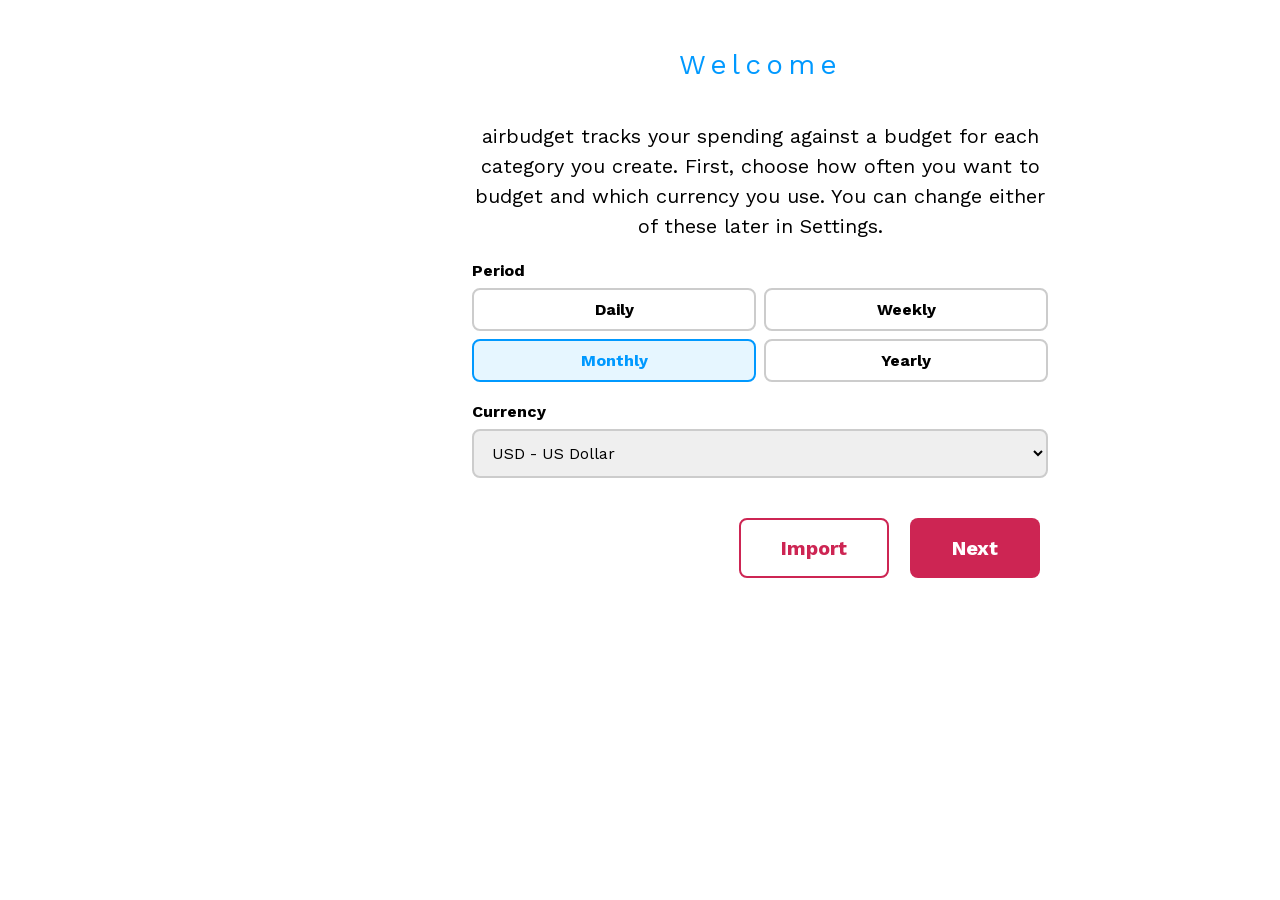
==== index.html @ 597474d7 "category auto-create stuff" ====
<!DOCTYPE html>
<html>

<head>
    <meta charset="UTF-8" />
    <title>airbudget</title>
    <link rel="icon" type="image/png" href="images/favicon.png" />
    <link rel="apple-touch-icon" href="images/icon-192.png" />
    <link rel="manifest" href="manifest.json" />
    <meta name="theme-color" content="#0099ff" />
    <meta name="mobile-web-app-capable" content="yes" />
    <meta name="apple-mobile-web-app-capable" content="yes" />
    <meta name="apple-mobile-web-app-status-bar-style" content="default" />
    <meta name="apple-mobile-web-app-title" content="airbudget" />
    <link href="css/theme.css" rel="stylesheet" />
    <link href="css/settings.css" rel="stylesheet" />
    <link href="css/categories.css" rel="stylesheet" />
    <link href="css/goals.css" rel="stylesheet" />
    <link href="css/main-view.css" rel="stylesheet" />
    <link href="css/transaction.css" rel="stylesheet" />
    <link href="css/detail.css" rel="stylesheet" />
    <link href="css/report.css" rel="stylesheet" />
    <link href="fontawesome/css/fontawesome.min.css" rel="stylesheet" />
    <link href="fontawesome/css/solid.min.css" rel="stylesheet" />
    <meta name="viewport" content="width=device-width, initial-scale=1.0, maximum-scale=1.0" />
</head>

<body>
    <div id="bottom-nav" class="bottom-nav">
        <div class="bottom-nav-logo">airbudget</div>
        <div class="bottom-nav-row">
            <button id="open-home-button" class="btn btn-text" type="button" title="Home">
                <i class="fa-solid fa-house"></i>
                <span class="bottom-nav-label">Home</span>
            </button>
            <button id="open-transaction-button" class="btn btn-text" type="button" title="Transaction">
                <i class="fa-solid fa-plus"></i>
                <span class="bottom-nav-label">Transaction</span>
            </button>
            <button id="open-detail-button" class="btn btn-text" type="button" title="History">
                <i class="fa-solid fa-receipt"></i>
                <span class="bottom-nav-label">History</span>
            </button>
            <button id="open-goals-button" class="btn btn-text" type="button" title="Goals">
                <i class="fa-solid fa-star"></i>
                <span class="bottom-nav-label">Goals</span>
            </button>
            <button id="open-categories-button" class="btn btn-text" type="button" title="Categories">
                <i class="fa-solid fa-tags"></i>
                <span class="bottom-nav-label">Categories</span>
            </button>
            <button id="open-settings-button" class="btn btn-text" type="button" title="Settings">
                <i class="fa-solid fa-gear"></i>
                <span class="bottom-nav-label">Settings</span>
            </button>
        </div>
    </div>

    <div class="app">
        <div id="onboarding-screen" class="screen">
            <div class="screen-header">
                <h1 class="onboarding-heading">Welcome</h1>
            </div>
            <p class="screen-description">
                airbudget tracks your spending against a budget for each category you
                create. First, choose how often you want to budget and which currency
                you use. You can change either of these later in Settings.
            </p>
            <div class="field">
                <div class="field-label">Period</div>
                <div id="onboarding-period-options" class="settings-period-options"></div>
            </div>
            <div class="field">
                <label class="field-label" for="onboarding-currency-select">Currency</label>
                <select id="onboarding-currency-select" class="modal-input"></select>
            </div>
            <p id="onboarding-error" class="modal-error"></p>
            <div class="screen-actions">
                <button id="onboarding-import-button" class="btn btn-secondary-pink" type="button">Import</button>
                <button id="onboarding-continue-button" class="btn btn-primary" type="button">Next</button>
            </div>
        </div>

        <div id="categories-screen" class="screen">
            <div class="screen-header">
                <button id="categories-back-button" class="btn btn-text back-button" type="button">
                    <i class="fa-solid fa-angle-left"></i>Back
                </button>
                <div id="categories-title" class="screen-title">Categories</div>
            </div>
            <p id="categories-description" class="screen-description">
                Use the plus icon to create categories yourself, or
                "Auto-create" to get started quickly.
            </p>
            <p class="screen-description">
                Setting up budgets and expected incomes is optional, but it
                will allow you to set and track your savings goals. For
                best results, track every penny that comes into or out of
                your account.
            </p>
            <div id="category-rows" class="category-rows"></div>
            <div class="categories-add-row">
                <button id="add-category-button" class="btn categories-full-button" type="button" title="New Category" aria-label="New Category">
                    <i class="fa-solid fa-plus"></i>
                    <span>New Category</span>
                </button>
            </div>
            <button id="categories-auto-create-button" class="btn categories-full-button" type="button"><i class="fa-solid fa-wand-magic-sparkles"></i> Auto-create</button>
            <p id="categories-error" class="modal-error"></p>
            <div class="screen-actions">
                <button id="categories-cancel-button" class="btn btn-secondary-pink" type="button">Cancel</button>
                <button id="categories-onboarding-back-button" class="btn btn-secondary-pink" type="button">Back</button>
                <button id="categories-done-button" class="btn btn-primary" type="button">Apply</button>
            </div>
        </div>

        <div id="goals-screen" class="screen">
            <div class="screen-header">
                <button id="goals-back-button" class="btn btn-text back-button" type="button">
                    <i class="fa-solid fa-angle-left"></i>Back
                </button>
                <div id="goals-title" class="screen-title">Goals</div>
            </div>
            <p class="screen-description">
                Enter the amount you would like to save up, and we can tell
                you how long it will take if you follow your budgets.
            </p>
            <div class="field">
                <label class="field-label" for="goals-amount-input">Goal (<span id="goals-currency-label"></span>)</label>
                <input type="number" step="0.01" min="0" inputmode="decimal" id="goals-amount-input" class="modal-input" placeholder="0.00" />
            </div>
            <div id="goals-last-set" class="goals-last-set"></div>
            <div id="goals-results">
                <div class="goals-result">
                    <p>If you follow your budgets, this will take:</p>
                    <p id="goals-duration-output" class="goals-output"></p>
                </div>
                <div class="goals-result">
                    <p id="goals-date-label">You'll reach your goal on:</p>
                    <p id="goals-date-output" class="goals-output"></p>
                </div>
            </div>
            <p id="goals-no-savings-message" class="goals-result">Oops, your current budgets don't leave any expected savings. Check if your categories are set up correctly, or try to either generate more income or cut back in some categories.</p>
            <p id="goals-error" class="modal-error"></p>
            <div class="screen-actions">
                <button id="goals-cancel-button" class="btn btn-secondary-pink" type="button">Cancel</button>
                <button id="goals-onboarding-back-button" class="btn btn-secondary-pink" type="button">Back</button>
                <button id="goals-done-button" class="btn btn-primary" type="button">Apply</button>
            </div>
        </div>

        <div id="main-view-screen" class="screen">
            <div id="report-banner" class="banner">
                <span id="report-banner-text" class="banner-text">A new report is ready.</span>
                <button id="report-banner-see-button" class="banner-action" type="button">See report</button>
                <button id="report-banner-dismiss-button" class="btn-text banner-dismiss" type="button" aria-label="Dismiss report banner">
                    <i class="fa-solid fa-xmark"></i>
                </button>
            </div>
            <h1>airbudget</h1>
            <div class="period-bar">
                <button id="period-prev-button" class="btn btn-text" type="button" title="Previous period">
                    <i class="fa-solid fa-angle-left"></i>
                </button>
                <div id="period-label" class="period-label"></div>
                <button id="period-next-button" class="btn btn-text" type="button" title="Next period">
                    <i class="fa-solid fa-angle-right"></i>
                </button>
            </div>
            <div id="period-current-row" class="period-current-row">
                <button id="period-current-button" class="btn btn-text period-current-button" type="button">
                    Back to current
                </button>
                <button id="open-report-button" class="btn btn-primary report-button" type="button">See report</button>
            </div>
            <div class="total-progress">
                <span class="total-progress-label">Balance:</span>
                <span id="total-progress-amount" class="total-progress-amount"></span>
            </div>
            <div id="category-grid" class="category-grid"></div>
        </div>

        <div id="settings-screen" class="screen">
            <div class="screen-header">
                <button id="settings-back-button" class="btn btn-text back-button" type="button">
                    <i class="fa-solid fa-angle-left"></i>Back
                </button>
                <div class="screen-title">Settings</div>
            </div>
            <div class="field">
                <div class="field-label">Period</div>
                <div id="settings-period-options" class="settings-period-options"></div>
            </div>
            <div class="field">
                <label class="field-label" for="settings-currency-select">Currency</label>
                <select id="settings-currency-select" class="modal-input"></select>
            </div>
            <p id="settings-error" class="modal-error"></p>
            <div class="screen-actions">
                <button id="settings-cancel-button" class="btn btn-secondary-pink" type="button">Cancel</button>
                <button id="settings-apply-button" class="btn btn-primary" type="button">Apply</button>
            </div>
            <div class="settings-danger-zone">
                <div class="settings-data-actions">
                    <button id="export-data-button" class="btn btn-secondary" type="button">Export</button>
                    <button id="import-data-button" class="btn btn-secondary" type="button">Import</button>
                    <input type="file" id="import-file-input" accept="application/json" />
                </div>
                <button id="delete-data-button" class="btn btn-danger" type="button">
                    <i class="fa-solid fa-triangle-exclamation"></i> Delete all my data
                </button>
            </div>
        </div>

        <div id="detail-screen" class="screen">
            <div class="screen-header">
                <button id="detail-back-button" class="btn btn-text back-button" type="button">
                    <i class="fa-solid fa-angle-left"></i>Back
                </button>
                <div class="screen-title-block">
                    <div class="screen-title">History</div>
                    <div id="detail-period-label" class="screen-title screen-subtitle"></div>
                </div>
            </div>
            <div class="toggle-row">
                <span class="toggle-row-label">Group by:</span>
                <div class="segmented-toggle segmented-toggle-2">
                    <button type="button" class="detail-mode-option segmented-toggle-option" data-mode="day">Day</button>
                    <button type="button" class="detail-mode-option segmented-toggle-option" data-mode="category">Category</button>
                    <div class="segmented-toggle-thumb"></div>
                </div>
            </div>
            <div id="detail-list" class="collapsible-group-list"></div>
        </div>

        <div id="transaction-screen" class="screen">
            <div class="screen-header">
                <button id="transaction-back-button" class="btn btn-text back-button" type="button">
                    <i class="fa-solid fa-angle-left"></i>Back
                </button>
                <div class="screen-title-block">
                    <div class="screen-title">Transaction</div>
                    <div id="transaction-period-label" class="screen-title screen-subtitle"></div>
                </div>
            </div>
            <div class="field transaction-date-field">
                <button type="button" id="transaction-date-display" class="transaction-date-display">
                    <span id="transaction-date-text"></span>
                    <i class="fa-solid fa-pen"></i>
                </button>
                <input type="date" id="transaction-datetime-input" class="transaction-date-input" tabindex="-1" />
            </div>
            <div class="field">
                <select id="transaction-category-select" class="modal-input"></select>
            </div>
            <div class="field">
                <div class="transaction-amount-row">
                    <span id="transaction-amount-sign" class="transaction-amount-sign"></span>
                    <span id="transaction-amount-display" class="transaction-amount-display"></span>
                    <button type="button" id="transaction-amount-paste-button" class="transaction-amount-paste" aria-label="Paste amount">
                        <i class="fa-solid fa-paste"></i>
                    </button>
                </div>
            </div>
            <div id="transaction-numpad" class="transaction-numpad">
                <button type="button" class="transaction-numpad-button" data-value="1">1</button>
                <button type="button" class="transaction-numpad-button" data-value="2">2</button>
                <button type="button" class="transaction-numpad-button" data-value="3">3</button>
                <button type="button" class="transaction-numpad-button" data-value="4">4</button>
                <button type="button" class="transaction-numpad-button" data-value="5">5</button>
                <button type="button" class="transaction-numpad-button" data-value="6">6</button>
                <button type="button" class="transaction-numpad-button" data-value="7">7</button>
                <button type="button" class="transaction-numpad-button" data-value="8">8</button>
                <button type="button" class="transaction-numpad-button" data-value="9">9</button>
                <button type="button" class="transaction-numpad-button" data-value=".">.</button>
                <button type="button" class="transaction-numpad-button" data-value="0">0</button>
                <button type="button" class="transaction-numpad-button" data-value="backspace" aria-label="Backspace">
                    <i class="fa-solid fa-delete-left"></i>
                </button>
            </div>
            <div class="field">
                <input type="text" id="transaction-comment-input" class="modal-input" placeholder="Comment (optional)" />
            </div>
            <p id="transaction-error" class="modal-error"></p>
            <div class="screen-actions">
                <button id="transaction-delete-button" class="delete-icon-button" type="button" aria-label="Delete">
                    <i class="fa-solid fa-trash"></i>
                </button>
                <button id="transaction-cancel-button" class="btn btn-secondary-pink" type="button">Cancel</button>
                <button id="transaction-apply-button" class="btn btn-primary" type="button">Save</button>
            </div>
        </div>

        <div id="report-screen" class="screen">
            <div class="screen-header">
                <button id="report-back-button" class="btn btn-text back-button" type="button">
                    <i class="fa-solid fa-angle-left"></i>Back
                </button>
                <div class="screen-title-block">
                    <div class="screen-title">Report</div>
                    <div id="report-period-label" class="screen-title screen-subtitle"></div>
                </div>
            </div>
            <div class="report-row">
                <span id="report-expected-label" class="report-row-label"></span>
            </div>
            <div class="report-row">
                <span id="report-expected-value" class="report-row-value"></span>
            </div>
            <div class="report-row">
                <span class="report-row-label">Actual balance:</span>
            </div>
            <div class="report-row">
                <span id="report-actual-value" class="report-row-value"></span>
            </div>
            <p id="report-on-track-message" class="report-message">
                Savings is going great, you're on track with your goal, and
                you may even want to make your budgets more ambitious.
            </p>
            <p id="report-below-target-message" class="report-message">
                You didn't reach your savings goal in this period, check the
                problem categories below. If possible be more mindful of your
                spending in the next period. Or if you consider some of these
                categories fixed costs / fixed incomes, then it is
                recommended to set budgets for them more realistically.
            </p>
            <div id="report-problem-grid" class="category-grid report-problem-grid"></div>
            <p id="report-reality-check-message" class="report-message">
                If this doesn't line up with reality, try setting up budgets
                for all categories, and track every penny coming in and out
                of your account accurately.
            </p>
            <p id="report-accuracy-message" class="report-message">
                Also, try setting up budgets for all categories, and track
                every penny coming in and out of your account accurately.
            </p>
        </div>
    </div>

    <div id="modal-overlay" class="modal-overlay hidden">
        <div id="settings-unsaved-modal" class="modal hidden">
            <button class="modal-close" type="button" aria-label="Close"><i class="fa-solid fa-xmark"></i></button>
            <div class="modal-title">Unapplied changes</div>
            <div class="modal-description">
                You have changes that haven't been applied yet.
            </div>
            <div class="modal-actions">
                <button id="settings-unsaved-back-button" class="btn btn-secondary-pink" type="button">Back</button>
                <button id="settings-unsaved-discard-button" class="btn btn-primary" type="button">Discard</button>
            </div>
        </div>

        <div id="categories-unsaved-modal" class="modal hidden">
            <button class="modal-close" type="button" aria-label="Close"><i class="fa-solid fa-xmark"></i></button>
            <div class="modal-title">Unapplied changes</div>
            <div class="modal-description">
                You have changes that haven't been applied yet.
            </div>
            <div class="modal-actions">
                <button id="categories-unsaved-back-button" class="btn btn-secondary-pink" type="button">Back</button>
                <button id="categories-unsaved-discard-button" class="btn btn-primary" type="button">Discard</button>
            </div>
        </div>

        <div id="category-delete-confirm-modal" class="modal hidden">
            <button class="modal-close" type="button" aria-label="Close"><i class="fa-solid fa-xmark"></i></button>
            <div class="modal-title">Delete this category?</div>
            <div class="modal-description">
                It will be hidden everywhere in the app, along with its transactions. This cannot be undone.
            </div>
            <div class="modal-actions">
                <button id="category-delete-confirm-button" class="btn btn-danger" type="button">Delete</button>
            </div>
        </div>

        <div id="goals-unsaved-modal" class="modal hidden">
            <button class="modal-close" type="button" aria-label="Close"><i class="fa-solid fa-xmark"></i></button>
            <div class="modal-title">Unapplied changes</div>
            <div class="modal-description">
                You have changes that haven't been applied yet.
            </div>
            <div class="modal-actions">
                <button id="goals-unsaved-back-button" class="btn btn-secondary-pink" type="button">Back</button>
                <button id="goals-unsaved-discard-button" class="btn btn-primary" type="button">Discard</button>
            </div>
        </div>

        <div id="delete-confirm-modal" class="modal hidden">
            <button class="modal-close" type="button" aria-label="Close"><i class="fa-solid fa-xmark"></i></button>
            <div class="modal-title">Delete all data?</div>
            <div class="modal-description">
                This permanently erases your categories, transactions, and settings. This cannot be undone.
            </div>
            <div class="modal-actions">
                <button id="delete-confirm-button" class="btn btn-danger delete-confirm-button" type="button">
                    <span class="delete-confirm-fill"></span>
                    <span class="delete-confirm-label">Hold to delete</span>
                </button>
            </div>
        </div>

        <div id="transaction-delete-confirm-modal" class="modal hidden">
            <button class="modal-close" type="button" aria-label="Close"><i class="fa-solid fa-xmark"></i></button>
            <div class="modal-title">Delete this transaction?</div>
            <div class="modal-description">This cannot be undone.</div>
            <div class="modal-actions">
                <button id="transaction-delete-confirm-button" class="btn btn-danger" type="button">Delete</button>
            </div>
        </div>

    </div>

    <div id="to-top"><i class="fa-solid fa-angle-up"></i> Back to top</div>
    <div id="toast" class="toast"></div>
    <script src="js/theme.js" type="application/javascript"></script>
    <script src="js/currencies-data.js" type="application/javascript"></script>
    <script src="js/state.js" type="application/javascript"></script>
    <script src="js/settings.js" type="application/javascript"></script>
    <script src="js/onboarding.js" type="application/javascript"></script>
    <script src="js/categories.js" type="application/javascript"></script>
    <script src="js/goals.js" type="application/javascript"></script>
    <script src="js/main-view.js" type="application/javascript"></script>
    <script src="js/report.js" type="application/javascript"></script>
    <script src="js/transaction.js" type="application/javascript"></script>
    <script src="js/detail.js" type="application/javascript"></script>
    <script src="js/debug.js" type="application/javascript"></script>
    <script src="js/main.js" type="application/javascript"></script>
</body>

</html>
---- css/theme.css ----
/* Reusable theme: fonts, colors, buttons, screen chrome, floating widgets,
   modal dialogs. No app-specific content. */

@font-face {
    font-family: "Work Sans";
    src: url("../fonts/WorkSans-Regular.woff2");
}

@font-face {
    font-family: "Ubuntu Mono";
    src: url("../fonts/UbuntuMono-Regular.ttf");
}

html {
    box-sizing: border-box;
}

/* Set per-element, not just on body — iOS Safari doesn't reliably propagate
   touch-action to descendants, letting double-tap-zoom slip through otherwise. */
*,
*:before,
*:after {
    box-sizing: inherit;
    touch-action: manipulation;
}

body {
    margin: 0;
    min-height: 100vh;
    display: flex;
    align-items: flex-start;
    justify-content: center;
    background-color: white;
    font-family: "Work Sans", "HelveticaNeue", "Helvetica Neue", Helvetica, Arial, sans-serif;
    color: #000;
}

h1 {
    margin: 0 0 16px 0;
    font-size: 28px;
    font-weight: normal;
    letter-spacing: 5px;
    color: #0099ff;
    text-align: center;
}

p {
    margin: 0;
}

button {
    font-family: inherit;
}

.app {
    width: 100%;
    max-width: 640px;
    margin: 0 auto;
    padding: 48px 32px 72px;
}

/* Screens with no .bottom-nav (state.js's showScreen toggles this) don't
   need room reserved for it. */
body.no-bottom-nav .app {
    padding-bottom: 32px;
}

.app-header {
    text-align: center;
    margin-bottom: 48px;
}

.app-name {
    font-size: 40px;
    font-weight: bold;
    font-family: "Ubuntu Mono", "Courier New", Courier, monospace;
    color: #0099ff;
}

.app-tagline {
    margin-top: 8px;
    font-size: 16px;
    font-weight: bold;
    letter-spacing: 4px;
}

/* Fixed bottom navigation bar: an alternative to .app-header for apps with
   several top-level screens. Feature files only need to list their own
   screen buttons inside .bottom-nav-row. */
.bottom-nav {
    position: fixed;
    bottom: 0;
    left: 0;
    right: 0;
    height: 64px;
    background-color: #0099ff;
    display: flex;
    align-items: center;
    justify-content: center;
    padding: 0 20px;
    z-index: 5;
}

.bottom-nav-row {
    display: flex;
    gap: 12px;
}

.bottom-nav-row .btn-text {
    display: flex;
    align-items: center;
    justify-content: center;
    width: 40px;
    height: 40px;
    padding: 0;
    font-size: 20px;
    color: white;
}

.bottom-nav-row .btn-text:hover {
    color: #e6f6ff;
}

.bottom-nav-label {
    display: none;
}

.bottom-nav-logo {
    display: none;
}

.bottom-nav-row .btn-text.active {
    background-color: rgba(255, 255, 255, 0.25);
    border-radius: 8px;
}

.screen {
    display: none;
}

.screen.active {
    display: block;
}

.screen-description {
    font-size: 20px;
    text-align: center;
    line-height: 1.5;
}

.screen-actions {
    margin-top: 32px;
    text-align: right;
}

.screen-header {
    display: flex;
    align-items: center;
    justify-content: space-between;
    flex-wrap: wrap;
    gap: 12px;
    margin-bottom: 24px;
}

.screen-title {
    font-size: 24px;
    font-weight: bold;
    color: #0099ff;
}

/* A title with a second, lighter line (e.g. a period label) needs top
   alignment, not the default centering, to keep its first line level with
   the back button's text. */
.screen-header:has(> .screen-title-block) {
    align-items: flex-start;
}

.screen-title-block {
    text-align: right;
}

.screen-subtitle {
    font-size: 20px;
    color: #000;
}

/* Sits inside a .screen-header, so spacing below comes from that header's
   own margin-bottom, not redeclared here. width:100% is needed for
   text-align:center to center in the full header row, not just the h1's
   shrink-to-fit width. */
.onboarding-heading {
    width: 100%;
    font-size: 28px;
    font-weight: normal;
    letter-spacing: 5px;
    color: #0099ff;
    text-align: center;
}

.balance-amount {
    font-weight: bold;
    font-size: 16px;
    white-space: nowrap;
}

.amount-spend {
    color: #CD2553;
}

.amount-income {
    color: #0099ff;
}

.field {
    margin-top: 20px;
}

.field-label {
    display: block;
    font-weight: bold;
    margin-bottom: 8px;
}

.segmented-toggle {
    position: relative;
    background-color: #eee;
    border-radius: 999px;
    padding: 4px;
}

.segmented-toggle-option {
    position: relative;
    z-index: 1;
    background: none;
    border: none;
    font-family: inherit;
    font-weight: bold;
    color: #666;
    text-align: center;
    cursor: pointer;
    transition: color 150ms ease;
}

.segmented-toggle-option.selected {
    color: white;
}

.segmented-toggle-thumb {
    position: absolute;
    top: 4px;
    bottom: 4px;
    left: 4px;
    border-radius: 999px;
    background-color: #0099ff;
    transition: transform 200ms ease, background-color 200ms ease;
}

/* Exactly-two-option segmented toggle: options split the toggle 50/50, and
   the thumb slides to the right half once the second option is selected. */
.segmented-toggle-2 {
    display: grid;
    grid-template-columns: repeat(2, minmax(0, 1fr));
}

.segmented-toggle-2 .segmented-toggle-option {
    padding: 8px 16px;
    font-size: 14px;
}

.segmented-toggle-2 .segmented-toggle-thumb {
    width: calc(50% - 4px);
}

.segmented-toggle-2:has(.segmented-toggle-option:last-of-type.selected) .segmented-toggle-thumb {
    transform: translateX(100%);
}

/* A label next to a control (e.g. a segmented toggle), side by side. */
.toggle-row {
    display: flex;
    align-items: center;
    gap: 12px;
    margin-bottom: 24px;
}

.toggle-row-label {
    font-weight: bold;
}

.collapsible-group-list {
    display: flex;
    flex-direction: column;
    gap: 24px;
}

.collapsible-group-header {
    display: flex;
    align-items: center;
    justify-content: space-between;
    gap: 12px;
    width: 100%;
    background: none;
    border: none;
    font: inherit;
    text-align: left;
    cursor: pointer;
    padding: 0 0 4px 0;
    margin-bottom: 8px;
    border-bottom: 2px solid #eee;
}

.collapsible-group-title {
    display: flex;
    align-items: center;
    gap: 8px;
    font-weight: bold;
    font-size: 16px;
    min-width: 0;
    overflow: hidden;
    text-overflow: ellipsis;
    white-space: nowrap;
}

.collapsible-group-chevron {
    flex-shrink: 0;
    color: #666;
    transition: transform 200ms ease;
}

.collapsible-group:not(.collapsed) .collapsible-group-chevron {
    transform: rotate(90deg);
}

.collapsible-group-count {
    flex-shrink: 0;
    font-size: 14px;
    color: #666;
}

/* Animates open/shut via grid-template-rows (1fr/0fr) instead of height,
   since height:auto can't be transitioned. */
.collapsible-group-body {
    display: grid;
    grid-template-rows: 1fr;
    transition: grid-template-rows 200ms ease;
}

.collapsible-group.collapsed .collapsible-group-body {
    grid-template-rows: 0fr;
}

.collapsible-group-body-inner {
    display: flex;
    flex-direction: column;
    overflow: hidden;
    min-height: 0;
}

.btn {
    display: inline-block;
    font-size: 20px;
    font-weight: bold;
    padding: 16px 40px;
    border-radius: 8px;
    border: 2px solid transparent;
    cursor: pointer;
    transition: background-color 150ms, color 150ms, border-color 150ms, opacity 150ms;
}

.btn-primary {
    background-color: #CD2553;
    color: white;
}

.btn-primary:hover:not(:disabled) {
    background-color: #a91d44;
}

.btn-primary:disabled {
    opacity: 0.4;
    cursor: not-allowed;
}

.btn-secondary {
    background-color: transparent;
    color: #0099ff;
    border-color: #0099ff;
}

.btn-secondary:hover {
    background-color: #e6f6ff;
}

.btn-secondary-pink {
    background-color: transparent;
    color: #CD2553;
    border-color: #CD2553;
}

.btn-secondary-pink:hover {
    background-color: #fbe6ec;
}

.btn-danger {
    background-color: #333;
    color: white;
    border: 2px dashed #111;
}

.btn-danger:hover {
    background-color: #111;
}

/* Hidden proxy, triggered via .click() instead of shown to the user. */
#import-file-input {
    display: none;
}

.settings-data-actions {
    text-align: right;
    margin-bottom: 16px;
}

.settings-data-actions .btn {
    margin-left: 8px;
}

.settings-danger-zone {
    margin-top: 24px;
    padding-top: 20px;
    border-top: 3px solid #ccc;
    text-align: right;
}

/* Needs a press-and-hold confirm (theme.js's createHoldToConfirm) rather
   than a plain click, since delete is irreversible. */
.delete-confirm-button {
    position: relative;
    overflow: hidden;
    user-select: none;
    -webkit-user-select: none;
    -webkit-touch-callout: none;
    touch-action: manipulation;
}

.delete-confirm-fill {
    position: absolute;
    top: 0;
    left: 0;
    bottom: 0;
    width: 0%;
    background-color: rgba(0, 0, 0, 0.25);
}

.delete-confirm-button.holding .delete-confirm-fill {
    width: 100%;
    transition: width 2s linear;
}

.delete-confirm-label {
    position: relative;
}

.btn-text {
    background: none;
    border: none;
    color: #666;
    font-size: 16px;
    font-weight: bold;
    padding: 16px 8px;
}

.btn-text:hover {
    color: #0099ff;
}

/* A screen's own black delete icon, sitting in its .screen-actions row
   alongside Cancel/Save. */
.delete-icon-button {
    display: inline-block;
    background: none;
    border: none;
    color: #000;
    font-size: 22px;
    padding: 14px 18px;
    cursor: pointer;
}

.delete-icon-button:hover {
    color: #0099ff;
}

.back-button .fa-solid {
    margin-right: 4px;
}

.screen-actions .btn {
    margin: 8px;
}

@keyframes toast-punch-in {
    0% {
        opacity: 0;
        transform: translateX(-50%) scale(0.85);
    }
    60% {
        opacity: 0.9;
        transform: translateX(-50%) scale(1.1);
    }
    100% {
        opacity: 0.9;
        transform: translateX(-50%) scale(1);
    }
}

.toast {
    position: fixed;
    bottom: 88px;
    left: 50%;
    transform: translateX(-50%);
    background-color: #222;
    color: white;
    font-weight: bold;
    text-align: center;
    padding: 14px 28px;
    border-radius: 8px;
    font-size: 16px;
    opacity: 0;
    pointer-events: none;
    transition: opacity 200ms;
    z-index: 10;
}

.toast.visible {
    opacity: 0.9;
    animation: toast-punch-in 250ms ease-out;
}

#to-top {
    border-radius: 8px;
    border: 2px solid #0099ff;
    background-color: transparent;
    text-align: center;
    padding: 16px 40px;
    position: fixed;
    bottom: 32px;
    left: auto;
    right: 64px;
    color: #0099ff;
    font-size: 20px;
    font-weight: bold;
    z-index: 2;
    transition: opacity 400ms, background-color 150ms;
    opacity: 0;
    pointer-events: none;
    cursor: pointer;
}

#to-top:hover {
    background-color: #e6f6ff;
}

/* Hidden by default; a screen opts in via body.show-to-top (state.js's
   showScreen toggles this), raised to clear a fixed .bottom-nav instead of
   the position above. */
#to-top {
    display: none !important;
    bottom: 80px;
}

/* Smaller and filled, rather than the transparent default above. */
body.show-to-top #to-top {
    display: block !important;
    padding: 10px 24px;
    font-size: 15px;
    background-color: white;
}

/* Dismissible pill banner: shared by every "there's something new" nudge
   (install prompt, report-ready). Feature files only need their own
   trigger/dismiss logic and content — this covers the shared look. */
.banner {
    display: none;
    align-items: center;
    gap: 12px;
    margin-bottom: 16px;
    padding: 12px 14px;
    border-radius: 8px;
    background-color: #e6f6ff;
    border: 2px solid #0099ff;
    font-size: 14px;
}

.banner-text {
    flex: 1;
    min-width: 0;
}

.banner-action {
    flex-shrink: 0;
    background-color: #0099ff;
    color: white;
    font-weight: bold;
    font-size: 14px;
    border: none;
    border-radius: 6px;
    padding: 8px 16px;
    cursor: pointer;
}

.banner-dismiss {
    flex-shrink: 0;
    color: #666;
    padding: 4px 8px;
}

.modal-overlay {
    position: fixed;
    top: 0;
    left: 0;
    right: 0;
    bottom: 0;
    background-color: rgba(0, 0, 0, 0.5);
    display: flex;
    align-items: center;
    justify-content: center;
    padding: 24px;
    z-index: 20;
}

.modal-overlay.hidden {
    display: none;
}

.modal {
    position: relative;
    width: 100%;
    max-width: 480px;
    max-height: calc(100vh - 48px);
    overflow-y: auto;
    background-color: white;
    border-radius: 8px;
    padding: 32px;
    box-shadow: 0 8px 32px rgba(0, 0, 0, 0.25);
}

.modal.hidden {
    display: none;
}

.modal-close {
    position: absolute;
    top: 12px;
    right: 16px;
    background: none;
    border: none;
    color: #666;
    font-size: 24px;
    line-height: 1;
    cursor: pointer;
    padding: 4px;
}

.modal-close:hover {
    color: #0099ff;
}

.modal-title {
    margin: 0 0 12px 0;
    font-size: 20px;
    font-weight: bold;
    color: #0099ff;
}

.modal-description {
    font-size: 16px;
    line-height: 1.5;
    margin-bottom: 16px;
}

.modal-input {
    width: 100%;
    font-family: inherit;
    font-size: 16px;
    padding: 12px 14px;
    border-radius: 8px;
    border: 2px solid #ccc;
}

.modal-input:focus {
    outline: none;
    border-color: #0099ff;
}

.modal-error {
    margin-top: 8px;
    color: #CD2553;
    font-size: 14px;
}

.modal-error:empty {
    display: none;
}

.modal-actions {
    margin-top: 20px;
    text-align: right;
}

.modal-copy-row {
    display: flex;
    gap: 8px;
}

.modal-copy-row .modal-input {
    flex: 1;
    min-width: 0;
}

.modal-copy-row .btn {
    padding: 12px 20px;
    font-size: 16px;
    white-space: nowrap;
}

.modal-copied {
    margin-top: 8px;
    color: #1a8a4a;
    font-size: 14px;
    font-weight: bold;
    min-height: 1.2em;
}

@media screen and (max-width: 640px) {
    .app {
        padding: 32px 24px 72px;
    }

    .app-name {
        font-size: 32px;
    }

    .btn {
        padding: 14px 28px;
        font-size: 18px;
    }

    .back-button {
        padding: 14px 14px;
    }

    #to-top {
        left: 50%;
        right: auto;
        transform: translateX(-50%);
    }
}

/* Wide screens get a left sidebar instead of a bottom bar, with each icon's
   title text shown as a label. The bottom-bar layout below this breakpoint
   is a mobile pattern, not a desktop one. */
@media screen and (min-width: 641px) {
    body {
        padding-left: 240px;
    }

    .app,
    body.no-bottom-nav .app {
        padding-bottom: 48px;
    }

    .bottom-nav {
        top: 0;
        bottom: 0;
        left: 0;
        right: auto;
        width: 240px;
        height: auto;
        flex-direction: column;
        align-items: stretch;
        justify-content: flex-start;
        padding: 32px 12px;
    }

    .bottom-nav-logo {
        display: block;
        margin-bottom: 32px;
        font-family: "Ubuntu Mono", "Courier New", Courier, monospace;
        font-size: 24px;
        font-weight: bold;
        color: white;
        text-align: center;
    }

    .bottom-nav-row {
        flex-direction: column;
        width: 100%;
        gap: 4px;
    }

    .bottom-nav-row .btn-text {
        width: 100%;
        height: auto;
        justify-content: flex-start;
        gap: 14px;
        padding: 12px 16px;
        font-size: 16px;
        white-space: nowrap;
    }

    .bottom-nav-row .btn-text i {
        width: 20px;
        flex-shrink: 0;
        text-align: center;
    }

    .bottom-nav-label {
        display: inline;
    }
}
---- css/settings.css ----
.settings-period-options {
    display: grid;
    grid-template-columns: repeat(2, minmax(0, 1fr));
    gap: 8px;
}

.settings-period-option {
    text-align: center;
    padding: 10px 12px;
    border: 2px solid #ccc;
    border-radius: 8px;
    cursor: pointer;
    font-weight: bold;
}

.settings-period-option input {
    display: none;
}

.settings-period-option.selected {
    border-color: #0099ff;
    color: #0099ff;
    background-color: #e6f6ff;
}
---- css/categories.css ----
.category-rows {
    display: flex;
    flex-direction: column;
    gap: 12px;
    margin-top: 24px;
}

.category-row {
    display: flex;
    flex-direction: column;
    gap: 8px;
}

.category-row-fields {
    display: flex;
    align-items: center;
    gap: 8px;
}

.category-row-emoji,
.category-row-name,
.category-row-max {
    padding: 10px 12px;
}

.category-row-emoji {
    width: 56px;
    text-align: center;
}

.category-row-name {
    flex: 1;
    min-width: 0;
}

.category-row-max {
    flex: 1;
    min-width: 0;
}

.category-row-type-line {
    display: flex;
    align-items: center;
    justify-content: space-between;
    gap: 8px;
}

.category-row-type {
    display: inline-grid;
    grid-template-columns: repeat(2, 68px);
}

.category-row-type-option {
    padding: 6px 0;
    font-size: 13px;
}

.category-row-type-thumb {
    width: 68px;
    background-color: #CD2553;
}

.category-row[data-type="income"] .category-row-type-thumb {
    transform: translateX(68px);
    background-color: #0099ff;
}

.category-row-delete {
    background: none;
    border: none;
    color: #000;
    font-size: 18px;
    padding: 6px 8px;
    cursor: pointer;
}

.category-row-delete:hover {
    color: #0099ff;
}

#categories-auto-create-button {
    margin-top: 20px;
}

.categories-add-row {
    margin-top: 12px;
}

.categories-full-button {
    display: block;
    width: 100%;
    padding: 12px;
    background: none;
    border: 2px dashed #0099ff;
    color: #0099ff;
    font-size: 20px;
}

#add-category-button {
    display: flex;
    align-items: center;
    justify-content: center;
    gap: 8px;
}

.categories-full-button:hover {
    background-color: #e6f6ff;
}
---- css/goals.css ----
.goals-last-set {
    margin-top: 8px;
    font-size: 12px;
    color: #666;
}

.goals-result {
    margin-top: 20px;
}

.goals-output {
    margin-top: 4px;
    font-size: 20px;
    font-weight: bold;
    color: #0099ff;
}
---- css/main-view.css ----
.period-bar {
    display: flex;
    align-items: center;
    justify-content: center;
    gap: 4px;
    margin-bottom: 8px;
    flex-wrap: nowrap;
}

.period-bar .btn-text {
    padding: 8px 4px;
    flex-shrink: 0;
}

.period-bar .period-label {
    flex: 1;
    min-width: 0;
    white-space: nowrap;
    overflow: hidden;
    text-overflow: ellipsis;
}

.period-label {
    font-size: 20px;
    font-weight: bold;
    min-width: 160px;
    text-align: center;
}

.period-current-row {
    display: none;
    flex-direction: column;
    align-items: center;
    gap: 8px;
    margin-bottom: 8px;
}

.period-current-button {
    padding: 8px 12px;
    font-size: 13px;
    color: #0099ff;
    text-decoration: underline;
}

.report-button {
    width: 100%;
}

.total-progress {
    margin-bottom: 24px;
    text-align: center;
}

.total-progress-label {
    font-size: 14px;
    color: #666;
    margin-right: 6px;
}

.category-grid {
    display: grid;
    grid-template-columns: repeat(4, minmax(0, 1fr));
    gap: 10px;
}

.category-tile {
    position: relative;
    aspect-ratio: 1;
    display: flex;
    flex-direction: column;
    border: 2px solid #ccc;
    border-radius: 12px;
    padding: 8px;
    text-align: center;
}

.category-tile-over {
    border-color: #CD2553;
}

.category-tile-warning {
    position: absolute;
    bottom: 6px;
    right: 6px;
    color: #CD2553;
    font-size: 13px;
}

.category-tile-add-zone {
    position: relative;
    flex: 1;
    display: flex;
    align-items: center;
    justify-content: center;
    background: none;
    border: none;
    padding: 0;
    cursor: pointer;
}

.category-tile-add-zone:disabled {
    cursor: default;
}

.category-tile-add-zone:hover:not(:disabled) .category-tile-emoji {
    transform: scale(1.08);
}

.category-tile-add-icon {
    position: absolute;
    top: 0;
    right: 0;
    color: #666;
    font-size: 11px;
}

.category-tile-emoji {
    font-size: 26px;
    transition: transform 150ms ease;
}

.category-tile-info {
    text-align: center;
}

.category-tile-progress-track {
    width: 100%;
    margin-top: 6px;
    height: 6px;
    border-radius: 3px;
    background-color: #eee;
    overflow: hidden;
}

.category-tile-progress-fill {
    height: 100%;
    background-color: #0099ff;
}

.category-tile-over .category-tile-progress-fill {
    background-color: #CD2553;
}

.category-tile-amounts {
    margin-top: 4px;
    font-size: 12px;
    font-weight: bold;
    line-height: 1.3;
    color: #666;
}

.category-tile-divider {
    margin: 6px -8px 0 -8px;
    border-top: 1px solid #eee;
}

.category-tile-history-zone {
    display: flex;
    align-items: center;
    justify-content: center;
    margin: 0 -8px -8px -8px;
    padding: 6px 0;
    background: none;
    border: none;
    color: #666;
    font-size: 16px;
    cursor: pointer;
}

.category-tile-history-zone:hover {
    color: #0099ff;
}
---- css/transaction.css ----
/* flex+gap instead of theme.css's per-button margin, which double-counts
   the gap between adjacent buttons (each side's margin stacking with its
   neighbor's) and was just barely wide enough to wrap Save onto its own
   line at mobile widths once Delete became a 3rd button in this row. */
#transaction-screen .screen-actions {
    margin-top: 20px;
    display: flex;
    flex-wrap: nowrap;
    justify-content: flex-end;
    align-items: center;
    gap: 8px;
}

#transaction-screen .screen-actions .btn {
    margin: 0;
}

.transaction-date-field {
    position: relative;
    text-align: center;
}

.transaction-date-display {
    display: inline-flex;
    align-items: center;
    gap: 6px;
    background: none;
    border: none;
    outline: none;
    padding: 0;
    font-family: inherit;
    font-size: 13px;
    color: inherit;
    cursor: pointer;
}

.transaction-date-display #transaction-date-text {
    text-decoration: underline dashed;
}

.transaction-date-display .fa-pen {
    font-size: 12px;
}

/* Covers the whole field and takes real taps directly, rather than sitting
   off-screen and being opened via focus()/showPicker() from the visible
   button's click handler. iOS Safari's native picker is unreliable when
   triggered that way (showPicker() has a known WebKit bug, and a focus()
   call on an element the user never actually touched isn't guaranteed to
   count) but reliably opens on a real, direct tap on the real control. */
.transaction-date-input {
    position: absolute;
    inset: 0;
    width: 100%;
    height: 100%;
    opacity: 0.01;
    cursor: pointer;
}

.transaction-amount-row {
    display: flex;
    align-items: center;
    gap: 8px;
}

.transaction-amount-display {
    flex: 1;
    min-width: 0;
    font-size: 28px;
    font-weight: bold;
}

.transaction-amount-display-empty {
    color: #999;
}

.transaction-amount-paste {
    background: none;
    border: none;
    color: #000;
    font-size: 20px;
    padding: 6px 8px;
    cursor: pointer;
}

.transaction-amount-paste:hover {
    color: #0099ff;
}

.transaction-amount-sign {
    width: 20px;
    text-align: center;
    font-weight: bold;
    font-size: 20px;
}

.transaction-numpad {
    display: grid;
    grid-template-columns: repeat(3, 1fr);
    gap: 4px;
    max-width: 280px;
    margin: 20px auto 0;
}

.transaction-numpad-button {
    background: none;
    border: 2px solid #0099ff;
    border-radius: 0;
    font-family: inherit;
    font-size: 22px;
    font-weight: bold;
    color: inherit;
    padding: 6px 4px;
    cursor: pointer;
}

.transaction-numpad-button:hover {
    background-color: #f5f5f5;
}
---- css/detail.css ----
/* Extra room below the .app's usual bottom padding so the floating
   back-to-top button never sits over the last item once fully scrolled. */
#detail-screen {
    padding-bottom: 60px;
}

/* Keeps scrollIntoView() (used when jumping to a category from a dashboard
   tile's history button) from landing the group header underneath the
   fixed top bar. */
.collapsible-group {
    scroll-margin-top: 80px;
}

.detail-transaction {
    display: flex;
    align-items: center;
    gap: 10px;
    width: 100%;
    background: none;
    border: none;
    border-bottom: 1px solid #eee;
    font: inherit;
    text-align: left;
    cursor: pointer;
    padding: 10px 0;
}

.detail-transaction-content {
    flex: 1;
    min-width: 0;
}

.detail-transaction-top {
    display: flex;
    align-items: center;
    justify-content: space-between;
    gap: 12px;
}

.detail-transaction-emoji {
    flex-shrink: 0;
    font-size: 20px;
}

.detail-transaction-date {
    color: #666;
}

.detail-transaction-amount {
    white-space: nowrap;
}

.detail-transaction-comment {
    margin-top: 4px;
    font-size: 12px;
    color: #666;
    white-space: nowrap;
    overflow: hidden;
    text-overflow: ellipsis;
}
---- css/report.css ----
.report-row {
    margin-top: 12px;
}

.report-row-label {
    display: block;
    font-size: 14px;
    color: #666;
}

.report-row-value {
    display: block;
    margin-top: 2px;
    font-size: 18px;
}

.report-equation {
    display: grid;
    grid-template-columns: auto auto;
    column-gap: 6px;
    justify-content: center;
}

.report-equation .balance-amount {
    text-align: right;
}

.report-equation-operator {
    color: #666;
    align-self: end;
}

.report-equation-rule {
    grid-column: 1 / -1;
    border-bottom: 1px solid #666;
    margin: 2px 0;
}

.report-message {
    margin-top: 16px;
    font-size: 14px;
    line-height: 1.5;
}

.report-problem-grid {
    margin-top: 16px;
}
---- fontawesome/css/solid.min.css ----
/*!
 * Font Awesome Free 6.2.0 by @fontawesome - https://fontawesome.com
 * License - https://fontawesome.com/license/free (Icons: CC BY 4.0, Fonts: SIL OFL 1.1, Code: MIT License)
 * Copyright 2022 Fonticons, Inc.
 */
:host,:root{--fa-style-family-classic:"Font Awesome 6 Free";--fa-font-solid:normal 900 1em/1 "Font Awesome 6 Free"}@font-face{font-family:"Font Awesome 6 Free";font-style:normal;font-weight:900;font-display:block;src:url(../webfonts/fa-solid-900.woff2) format("woff2"),url(../webfonts/fa-solid-900.ttf) format("truetype")}.fa-solid,.fas{font-weight:900}
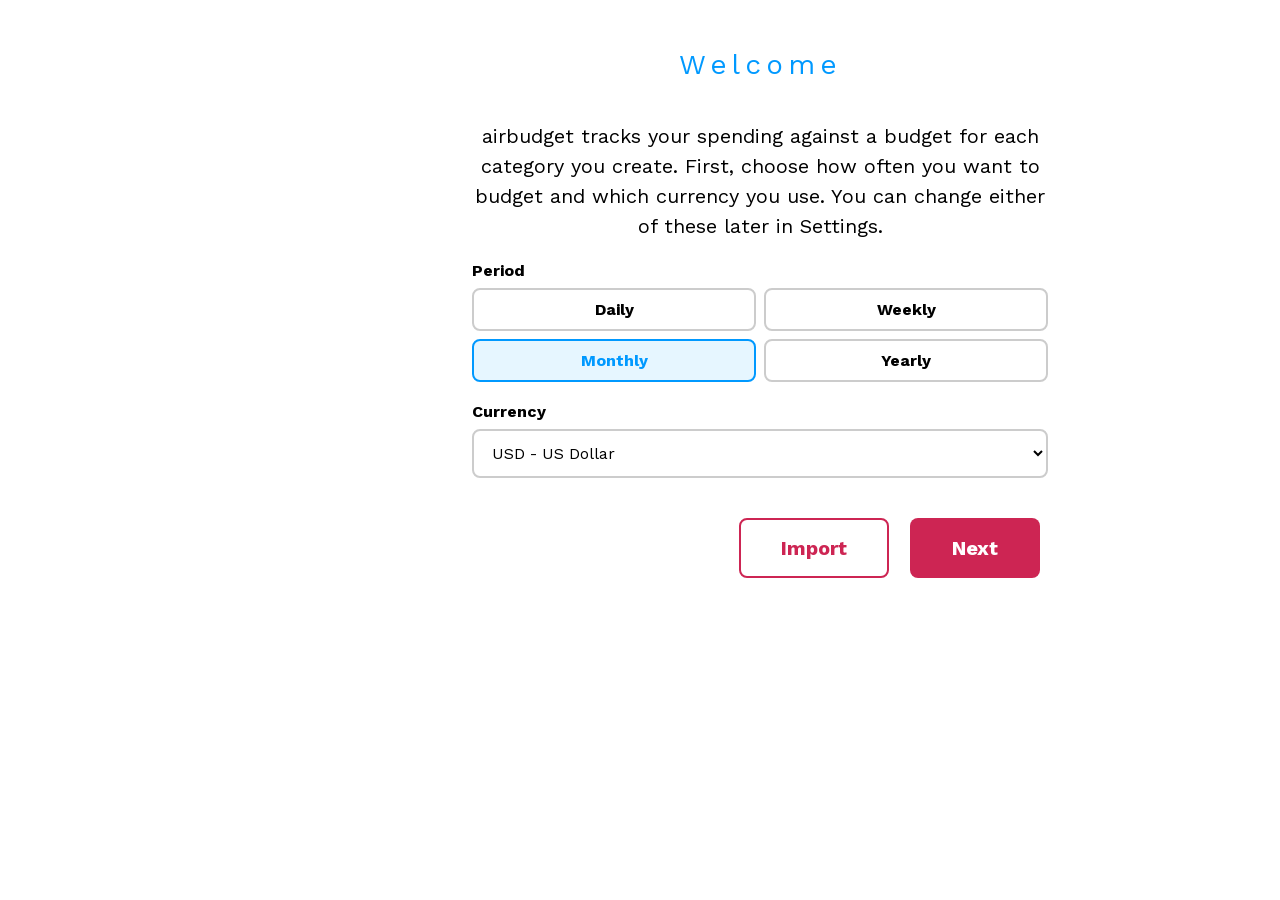
==== commit d7c62541: "dark mode" ====
--- a/index.html
+++ b/index.html
@@ -171,13 +171,24 @@
                 <button id="period-current-button" class="btn btn-text period-current-button" type="button">
                     Back to current
                 </button>
-                <button id="open-report-button" class="btn btn-primary report-button" type="button">See report</button>
-            </div>
-            <div class="total-progress">
-                <span class="total-progress-label">Balance:</span>
-                <span id="total-progress-amount" class="total-progress-amount"></span>
-            </div>
-            <div id="category-grid" class="category-grid"></div>
+            </div>
+            <button id="open-report-button" class="btn btn-primary report-button" type="button">See report</button>
+            <div class="main-view-toolbar">
+                <div class="total-progress">
+                    <span class="total-progress-label">Balance:</span>
+                    <span id="total-progress-amount" class="total-progress-amount"></span>
+                </div>
+                <div class="segmented-toggle segmented-toggle-2 category-tiles-view-toggle">
+                    <button type="button" class="category-tiles-view-option segmented-toggle-option" data-view="grid" aria-label="Grid view" title="Grid view">
+                        <i class="fa-solid fa-table-cells"></i>
+                    </button>
+                    <button type="button" class="category-tiles-view-option segmented-toggle-option" data-view="list" aria-label="List view" title="List view">
+                        <i class="fa-solid fa-list"></i>
+                    </button>
+                    <div class="segmented-toggle-thumb"></div>
+                </div>
+            </div>
+            <div id="category-tiles" class="category-tile-grid"></div>
         </div>
 
         <div id="settings-screen" class="screen">
@@ -194,6 +205,10 @@
             <div class="field">
                 <label class="field-label" for="settings-currency-select">Currency</label>
                 <select id="settings-currency-select" class="modal-input"></select>
+            </div>
+            <div class="field">
+                <div class="field-label">Theme</div>
+                <div id="settings-theme-options" class="settings-theme-options"></div>
             </div>
             <p id="settings-error" class="modal-error"></p>
             <div class="screen-actions">
@@ -324,7 +339,7 @@
                 categories fixed costs / fixed incomes, then it is
                 recommended to set budgets for them more realistically.
             </p>
-            <div id="report-problem-grid" class="category-grid report-problem-grid"></div>
+            <div id="report-problem-tiles" class="category-tile-grid report-problem-tiles"></div>
             <p id="report-reality-check-message" class="report-message">
                 If this doesn't line up with reality, try setting up budgets
                 for all categories, and track every penny coming in and out
--- a/css/theme.css
+++ b/css/theme.css
@@ -1,5 +1,70 @@
 /* Reusable theme: fonts, colors, buttons, screen chrome, floating widgets,
    modal dialogs. No app-specific content. */
+
+:root {
+    --color-bg: white;
+    --color-surface: white;
+    --color-text: #000;
+    --color-text-muted: #666;
+    --color-text-faint: #999;
+    --color-border: #ccc;
+    --color-divider: #eee;
+    --color-blue-bg: #e6f6ff;
+    --color-pink-bg: #fbe6ec;
+    --color-danger-border: #111;
+    --color-danger-hover: #111;
+    --color-success: #1a8a4a;
+    --color-input-bg: #f5f5f5;
+    --color-toast-bg: #222;
+    --color-overlay: rgba(0, 0, 0, 0.5);
+    --color-shadow: rgba(0, 0, 0, 0.25);
+    color-scheme: light;
+}
+
+/* data-theme (set by settings.js) forces a theme regardless of the OS
+   preference; with no attribute, the OS preference via the media query
+   below decides. */
+@media (prefers-color-scheme: dark) {
+    :root:not([data-theme="light"]) {
+        --color-bg: #121212;
+        --color-surface: #1e1e1e;
+        --color-text: #f0f0f0;
+        --color-text-muted: #999;
+        --color-text-faint: #777;
+        --color-border: #444;
+        --color-divider: #333;
+        --color-blue-bg: #16314a;
+        --color-pink-bg: #3a1620;
+        --color-danger-border: #555;
+        --color-danger-hover: #444;
+        --color-success: #3ddc84;
+        --color-input-bg: #2a2a2a;
+        --color-toast-bg: #2e2e2e;
+        --color-overlay: rgba(0, 0, 0, 0.7);
+        --color-shadow: rgba(0, 0, 0, 0.5);
+        color-scheme: dark;
+    }
+}
+
+:root[data-theme="dark"] {
+    --color-bg: #121212;
+    --color-surface: #1e1e1e;
+    --color-text: #f0f0f0;
+    --color-text-muted: #999;
+    --color-text-faint: #777;
+    --color-border: #444;
+    --color-divider: #333;
+    --color-blue-bg: #16314a;
+    --color-pink-bg: #3a1620;
+    --color-danger-border: #555;
+    --color-danger-hover: #444;
+    --color-success: #3ddc84;
+    --color-input-bg: #2a2a2a;
+    --color-toast-bg: #2e2e2e;
+    --color-overlay: rgba(0, 0, 0, 0.7);
+    --color-shadow: rgba(0, 0, 0, 0.5);
+    color-scheme: dark;
+}
 
 @font-face {
     font-family: "Work Sans";
@@ -30,9 +95,9 @@
     display: flex;
     align-items: flex-start;
     justify-content: center;
-    background-color: white;
+    background-color: var(--color-bg);
     font-family: "Work Sans", "HelveticaNeue", "Helvetica Neue", Helvetica, Arial, sans-serif;
-    color: #000;
+    color: var(--color-text);
 }
 
 h1 {
@@ -181,7 +246,7 @@
 
 .screen-subtitle {
     font-size: 20px;
-    color: #000;
+    color: var(--color-text);
 }
 
 /* Sits inside a .screen-header, so spacing below comes from that header's
@@ -223,7 +288,7 @@
 
 .segmented-toggle {
     position: relative;
-    background-color: #eee;
+    background-color: var(--color-divider);
     border-radius: 999px;
     padding: 4px;
 }
@@ -235,7 +300,7 @@
     border: none;
     font-family: inherit;
     font-weight: bold;
-    color: #666;
+    color: var(--color-text-muted);
     text-align: center;
     cursor: pointer;
     transition: color 150ms ease;
@@ -306,7 +371,7 @@
     cursor: pointer;
     padding: 0 0 4px 0;
     margin-bottom: 8px;
-    border-bottom: 2px solid #eee;
+    border-bottom: 2px solid var(--color-divider);
 }
 
 .collapsible-group-title {
@@ -323,7 +388,7 @@
 
 .collapsible-group-chevron {
     flex-shrink: 0;
-    color: #666;
+    color: var(--color-text-muted);
     transition: transform 200ms ease;
 }
 
@@ -334,7 +399,7 @@
 .collapsible-group-count {
     flex-shrink: 0;
     font-size: 14px;
-    color: #666;
+    color: var(--color-text-muted);
 }
 
 /* Animates open/shut via grid-template-rows (1fr/0fr) instead of height,
@@ -372,11 +437,11 @@
     color: white;
 }
 
-.btn-primary:hover:not(:disabled) {
+.btn-primary:hover:not(.is-disabled) {
     background-color: #a91d44;
 }
 
-.btn-primary:disabled {
+.btn-primary.is-disabled {
     opacity: 0.4;
     cursor: not-allowed;
 }
@@ -388,7 +453,7 @@
 }
 
 .btn-secondary:hover {
-    background-color: #e6f6ff;
+    background-color: var(--color-blue-bg);
 }
 
 .btn-secondary-pink {
@@ -398,17 +463,17 @@
 }
 
 .btn-secondary-pink:hover {
-    background-color: #fbe6ec;
+    background-color: var(--color-pink-bg);
 }
 
 .btn-danger {
     background-color: #333;
     color: white;
-    border: 2px dashed #111;
+    border: 2px dashed var(--color-danger-border);
 }
 
 .btn-danger:hover {
-    background-color: #111;
+    background-color: var(--color-danger-hover);
 }
 
 /* Hidden proxy, triggered via .click() instead of shown to the user. */
@@ -428,7 +493,7 @@
 .settings-danger-zone {
     margin-top: 24px;
     padding-top: 20px;
-    border-top: 3px solid #ccc;
+    border-top: 3px solid var(--color-border);
     text-align: right;
 }
 
@@ -464,7 +529,7 @@
 .btn-text {
     background: none;
     border: none;
-    color: #666;
+    color: var(--color-text-muted);
     font-size: 16px;
     font-weight: bold;
     padding: 16px 8px;
@@ -480,7 +545,7 @@
     display: inline-block;
     background: none;
     border: none;
-    color: #000;
+    color: var(--color-text);
     font-size: 22px;
     padding: 14px 18px;
     cursor: pointer;
@@ -518,7 +583,7 @@
     bottom: 88px;
     left: 50%;
     transform: translateX(-50%);
-    background-color: #222;
+    background-color: var(--color-toast-bg);
     color: white;
     font-weight: bold;
     text-align: center;
@@ -557,7 +622,7 @@
 }
 
 #to-top:hover {
-    background-color: #e6f6ff;
+    background-color: var(--color-blue-bg);
 }
 
 /* Hidden by default; a screen opts in via body.show-to-top (state.js's
@@ -573,7 +638,7 @@
     display: block !important;
     padding: 10px 24px;
     font-size: 15px;
-    background-color: white;
+    background-color: var(--color-surface);
 }
 
 /* Dismissible pill banner: shared by every "there's something new" nudge
@@ -586,7 +651,7 @@
     margin-bottom: 16px;
     padding: 12px 14px;
     border-radius: 8px;
-    background-color: #e6f6ff;
+    background-color: var(--color-blue-bg);
     border: 2px solid #0099ff;
     font-size: 14px;
 }
@@ -610,7 +675,7 @@
 
 .banner-dismiss {
     flex-shrink: 0;
-    color: #666;
+    color: var(--color-text-muted);
     padding: 4px 8px;
 }
 
@@ -620,7 +685,7 @@
     left: 0;
     right: 0;
     bottom: 0;
-    background-color: rgba(0, 0, 0, 0.5);
+    background-color: var(--color-overlay);
     display: flex;
     align-items: center;
     justify-content: center;
@@ -638,10 +703,10 @@
     max-width: 480px;
     max-height: calc(100vh - 48px);
     overflow-y: auto;
-    background-color: white;
+    background-color: var(--color-surface);
     border-radius: 8px;
     padding: 32px;
-    box-shadow: 0 8px 32px rgba(0, 0, 0, 0.25);
+    box-shadow: 0 8px 32px var(--color-shadow);
 }
 
 .modal.hidden {
@@ -654,7 +719,7 @@
     right: 16px;
     background: none;
     border: none;
-    color: #666;
+    color: var(--color-text-muted);
     font-size: 24px;
     line-height: 1;
     cursor: pointer;
@@ -684,7 +749,9 @@
     font-size: 16px;
     padding: 12px 14px;
     border-radius: 8px;
-    border: 2px solid #ccc;
+    border: 2px solid var(--color-border);
+    background-color: var(--color-surface);
+    color: var(--color-text);
 }
 
 .modal-input:focus {
@@ -725,7 +792,7 @@
 
 .modal-copied {
     margin-top: 8px;
-    color: #1a8a4a;
+    color: var(--color-success);
     font-size: 14px;
     font-weight: bold;
     min-height: 1.2em;
--- a/css/settings.css
+++ b/css/settings.css
@@ -7,7 +7,7 @@
 .settings-period-option {
     text-align: center;
     padding: 10px 12px;
-    border: 2px solid #ccc;
+    border: 2px solid var(--color-border);
     border-radius: 8px;
     cursor: pointer;
     font-weight: bold;
@@ -20,5 +20,11 @@
 .settings-period-option.selected {
     border-color: #0099ff;
     color: #0099ff;
-    background-color: #e6f6ff;
+    background-color: var(--color-blue-bg);
 }
+
+.settings-theme-options {
+    display: grid;
+    grid-template-columns: repeat(3, minmax(0, 1fr));
+    gap: 8px;
+}
--- a/css/categories.css
+++ b/css/categories.css
@@ -68,7 +68,7 @@
 .category-row-delete {
     background: none;
     border: none;
-    color: #000;
+    color: var(--color-text);
     font-size: 18px;
     padding: 6px 8px;
     cursor: pointer;
@@ -104,5 +104,5 @@
 }
 
 .categories-full-button:hover {
-    background-color: #e6f6ff;
+    background-color: var(--color-blue-bg);
 }
--- a/css/goals.css
+++ b/css/goals.css
@@ -1,7 +1,7 @@
 .goals-last-set {
     margin-top: 8px;
     font-size: 12px;
-    color: #666;
+    color: var(--color-text-muted);
 }
 
 .goals-result {
--- a/css/main-view.css
+++ b/css/main-view.css
@@ -31,7 +31,6 @@
     display: none;
     flex-direction: column;
     align-items: center;
-    gap: 8px;
     margin-bottom: 8px;
 }
 
@@ -43,32 +42,57 @@
 }
 
 .report-button {
+    display: none;
     width: 100%;
+    margin-bottom: 8px;
+}
+
+.main-view-toolbar {
+    display: flex;
+    align-items: center;
+    justify-content: space-between;
+    gap: 10px;
+    margin-bottom: 24px;
 }
 
 .total-progress {
-    margin-bottom: 24px;
-    text-align: center;
+    display: flex;
+    flex-wrap: wrap;
+    min-width: 0;
 }
 
 .total-progress-label {
     font-size: 14px;
-    color: #666;
+    color: var(--color-text-muted);
     margin-right: 6px;
 }
 
-.category-grid {
+.category-tiles-view-toggle {
+    flex-shrink: 0;
+}
+
+.category-tiles-view-toggle .segmented-toggle-option {
+    padding: 10px 14px;
+    font-size: 18px;
+}
+
+.category-tile-grid {
     display: grid;
     grid-template-columns: repeat(4, minmax(0, 1fr));
     gap: 10px;
 }
 
+.category-tile-list {
+    display: flex;
+    flex-direction: column;
+    gap: 10px;
+}
+
 .category-tile {
     position: relative;
-    aspect-ratio: 1;
     display: flex;
     flex-direction: column;
-    border: 2px solid #ccc;
+    border: 2px solid var(--color-border);
     border-radius: 12px;
     padding: 8px;
     text-align: center;
@@ -80,8 +104,8 @@
 
 .category-tile-warning {
     position: absolute;
-    bottom: 6px;
-    right: 6px;
+    top: 0;
+    left: 0;
     color: #CD2553;
     font-size: 13px;
 }
@@ -98,11 +122,11 @@
     cursor: pointer;
 }
 
-.category-tile-add-zone:disabled {
+.category-tile-add-zone.is-disabled {
     cursor: default;
 }
 
-.category-tile-add-zone:hover:not(:disabled) .category-tile-emoji {
+.category-tile-add-zone:hover:not(.is-disabled) .category-tile-emoji {
     transform: scale(1.08);
 }
 
@@ -110,7 +134,7 @@
     position: absolute;
     top: 0;
     right: 0;
-    color: #666;
+    color: var(--color-text-muted);
     font-size: 11px;
 }
 
@@ -120,7 +144,16 @@
 }
 
 .category-tile-info {
+    position: relative;
     text-align: center;
+}
+
+.category-tile-name {
+    display: none;
+}
+
+.category-tile-amount-currency {
+    display: none;
 }
 
 .category-tile-progress-track {
@@ -128,7 +161,7 @@
     margin-top: 6px;
     height: 6px;
     border-radius: 3px;
-    background-color: #eee;
+    background-color: var(--color-divider);
     overflow: hidden;
 }
 
@@ -146,12 +179,16 @@
     font-size: 12px;
     font-weight: bold;
     line-height: 1.3;
-    color: #666;
+    color: var(--color-text-muted);
 }
 
 .category-tile-divider {
     margin: 6px -8px 0 -8px;
-    border-top: 1px solid #eee;
+    border-top: 1px solid var(--color-divider);
+}
+
+.category-tile-divider-before {
+    display: none;
 }
 
 .category-tile-history-zone {
@@ -162,11 +199,88 @@
     padding: 6px 0;
     background: none;
     border: none;
-    color: #666;
+    color: var(--color-text-muted);
     font-size: 16px;
     cursor: pointer;
 }
 
-.category-tile-history-zone:hover {
+.category-tile-history-zone.is-disabled {
+    cursor: default;
+}
+
+.category-tile-history-zone:hover:not(.is-disabled) {
     color: #0099ff;
 }
+
+.category-tile-list .category-tile {
+    flex-direction: row;
+    align-items: stretch;
+    text-align: left;
+    padding: 6px 8px;
+}
+
+.category-tile-list .category-tile-add-zone {
+    flex: 0 0 auto;
+    width: 38px;
+}
+
+.category-tile-list .category-tile-emoji {
+    font-size: 24px;
+}
+
+.category-tile-list .category-tile-info {
+    flex: 1;
+    min-width: 0;
+    align-self: center;
+    text-align: left;
+}
+
+.category-tile-list .category-tile-name {
+    display: block;
+    font-weight: bold;
+    font-size: 13px;
+    white-space: nowrap;
+    overflow: hidden;
+    text-overflow: ellipsis;
+}
+
+.category-tile-list .category-tile-progress-track {
+    margin-top: 4px;
+}
+
+.category-tile-list .category-tile-amounts {
+    display: flex;
+    align-items: baseline;
+    gap: 4px;
+    margin-top: 2px;
+}
+
+.category-tile-list .category-tile-amount-value,
+.category-tile-list .category-tile-amount-currency,
+.category-tile-list .category-tile-amount-max {
+    white-space: nowrap;
+}
+
+.category-tile-list .category-tile-amount-currency,
+.category-tile-list .category-tile-amount-max {
+    display: inline;
+}
+
+.category-tile-list .category-tile-divider {
+    margin: -6px 0 -6px 6px;
+    border-top: none;
+    border-left: 1px solid var(--color-divider);
+}
+
+.category-tile-list .category-tile-divider-before {
+    display: block;
+    margin-left: 6px;
+    margin-right: 6px;
+}
+
+.category-tile-list .category-tile-history-zone {
+    flex: 0 0 auto;
+    width: 50px;
+    margin: -6px -8px -6px 0;
+    padding: 0;
+}
--- a/css/transaction.css
+++ b/css/transaction.css
@@ -71,13 +71,13 @@
 }
 
 .transaction-amount-display-empty {
-    color: #999;
+    color: var(--color-text-faint);
 }
 
 .transaction-amount-paste {
     background: none;
     border: none;
-    color: #000;
+    color: var(--color-text);
     font-size: 20px;
     padding: 6px 8px;
     cursor: pointer;
@@ -97,8 +97,8 @@
 .transaction-numpad {
     display: grid;
     grid-template-columns: repeat(3, 1fr);
-    gap: 4px;
-    max-width: 280px;
+    gap: 5px;
+    max-width: 300px;
     margin: 20px auto 0;
 }
 
@@ -107,13 +107,13 @@
     border: 2px solid #0099ff;
     border-radius: 0;
     font-family: inherit;
-    font-size: 22px;
+    font-size: 24px;
     font-weight: bold;
     color: inherit;
-    padding: 6px 4px;
+    padding: 8px 5px;
     cursor: pointer;
 }
 
 .transaction-numpad-button:hover {
-    background-color: #f5f5f5;
+    background-color: var(--color-input-bg);
 }
--- a/css/detail.css
+++ b/css/detail.css
@@ -18,7 +18,7 @@
     width: 100%;
     background: none;
     border: none;
-    border-bottom: 1px solid #eee;
+    border-bottom: 1px solid var(--color-divider);
     font: inherit;
     text-align: left;
     cursor: pointer;
@@ -43,7 +43,7 @@
 }
 
 .detail-transaction-date {
-    color: #666;
+    color: var(--color-text-muted);
 }
 
 .detail-transaction-amount {
@@ -53,7 +53,7 @@
 .detail-transaction-comment {
     margin-top: 4px;
     font-size: 12px;
-    color: #666;
+    color: var(--color-text-muted);
     white-space: nowrap;
     overflow: hidden;
     text-overflow: ellipsis;
--- a/css/report.css
+++ b/css/report.css
@@ -5,7 +5,7 @@
 .report-row-label {
     display: block;
     font-size: 14px;
-    color: #666;
+    color: var(--color-text-muted);
 }
 
 .report-row-value {
@@ -26,13 +26,13 @@
 }
 
 .report-equation-operator {
-    color: #666;
+    color: var(--color-text-muted);
     align-self: end;
 }
 
 .report-equation-rule {
     grid-column: 1 / -1;
-    border-bottom: 1px solid #666;
+    border-bottom: 1px solid var(--color-text-muted);
     margin: 2px 0;
 }
 
@@ -42,6 +42,6 @@
     line-height: 1.5;
 }
 
-.report-problem-grid {
+.report-problem-tiles {
     margin-top: 16px;
 }
